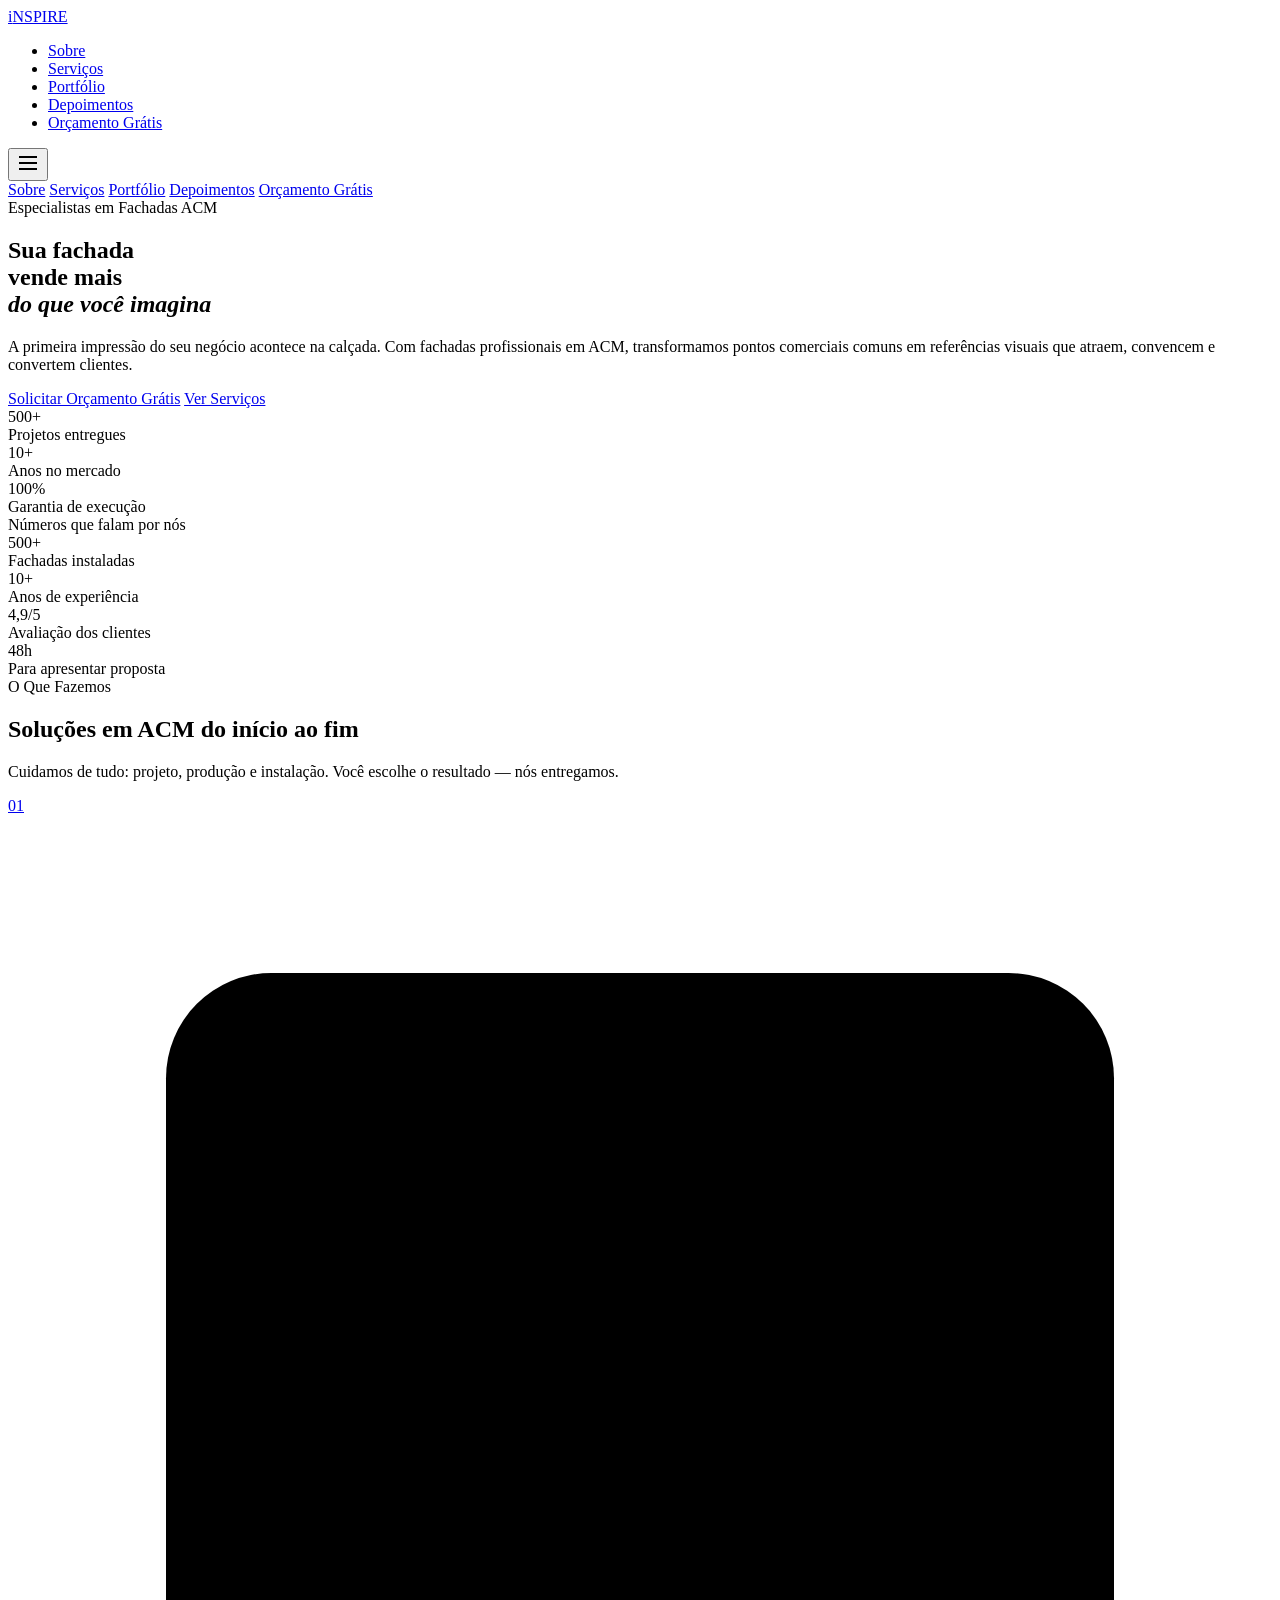
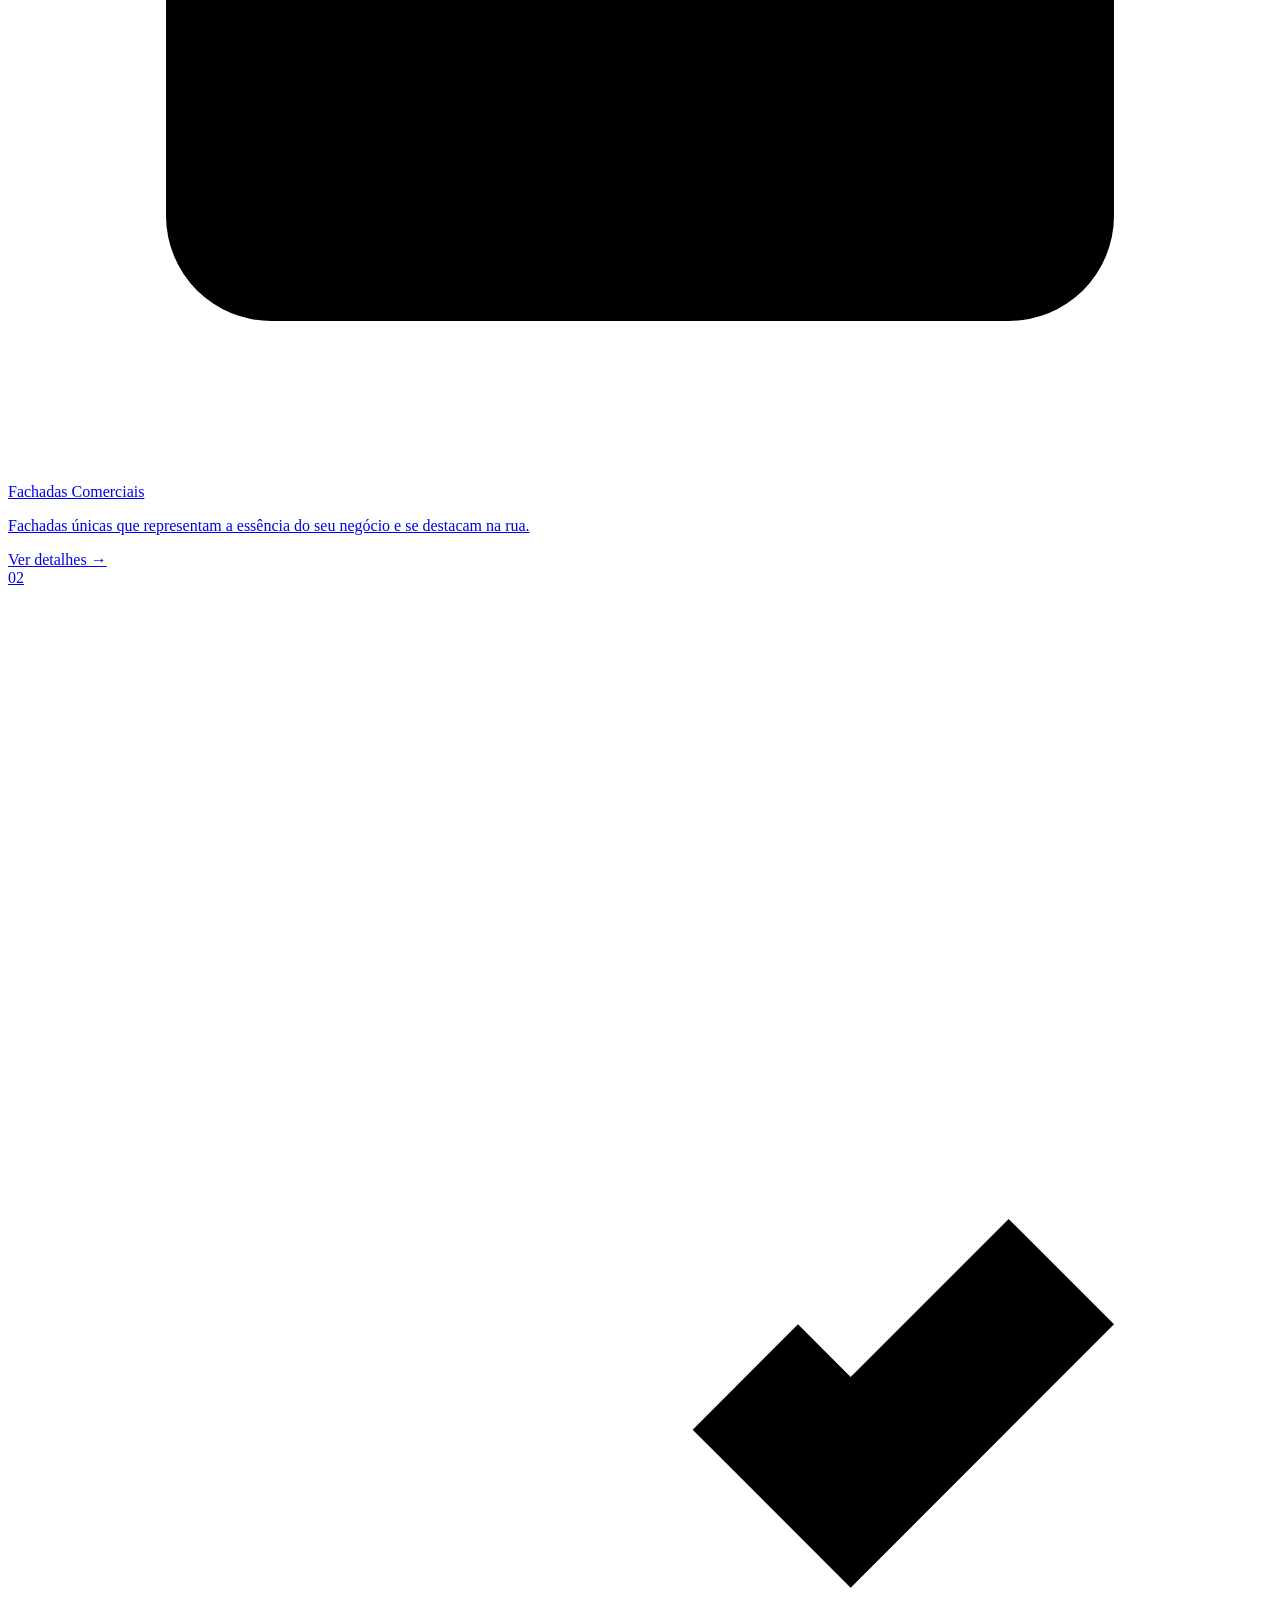
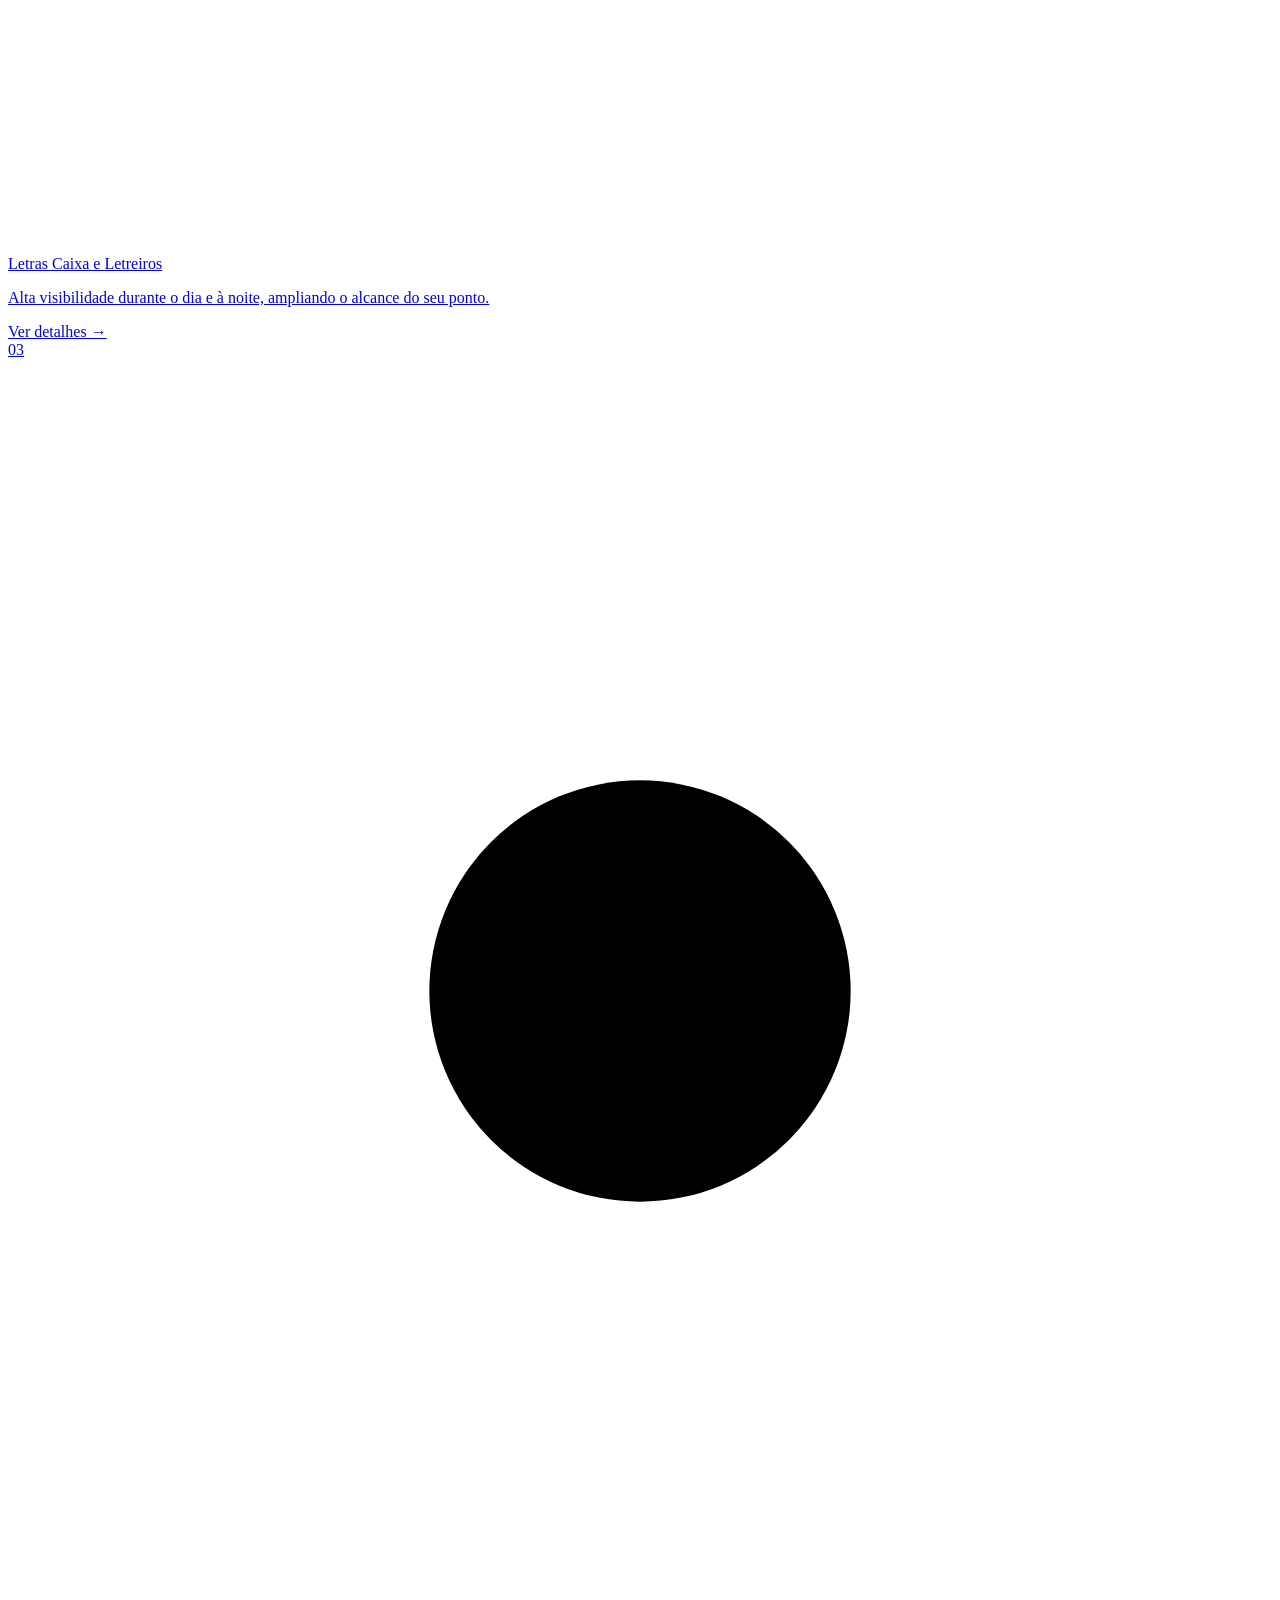
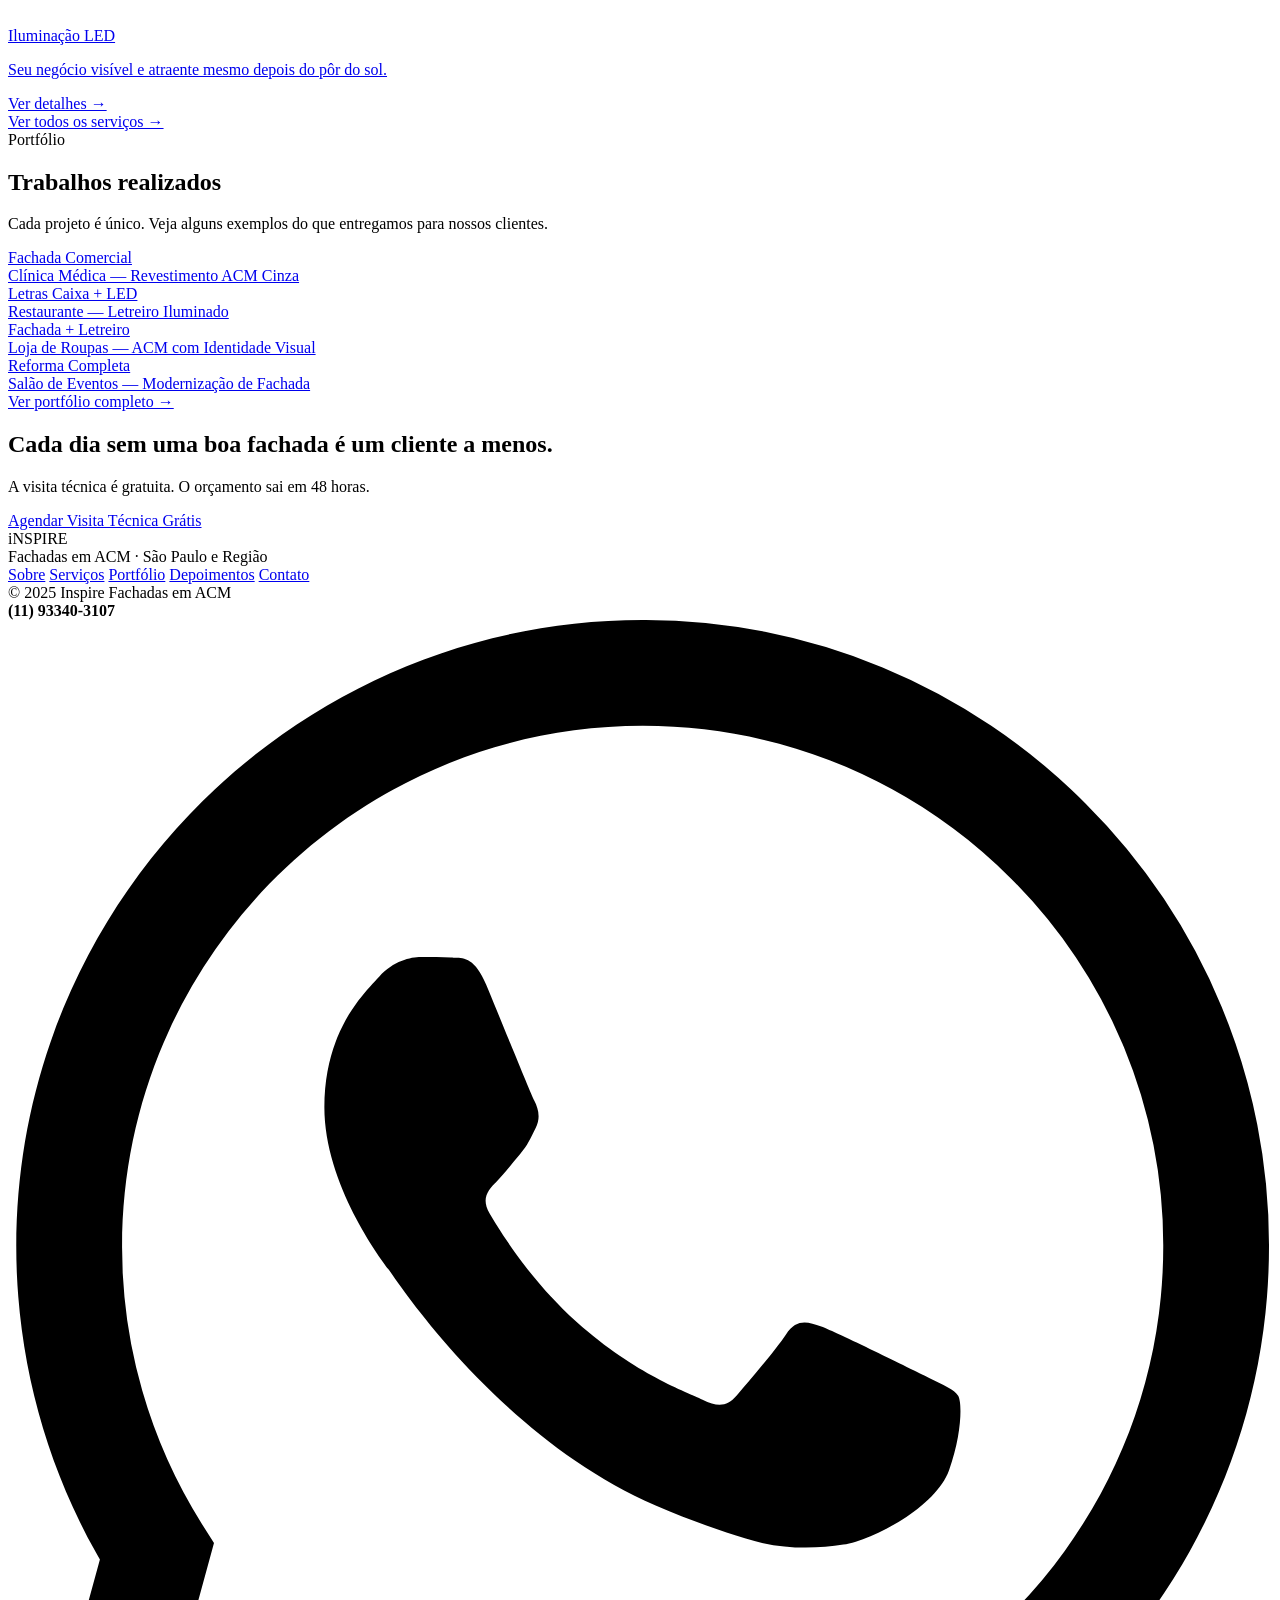
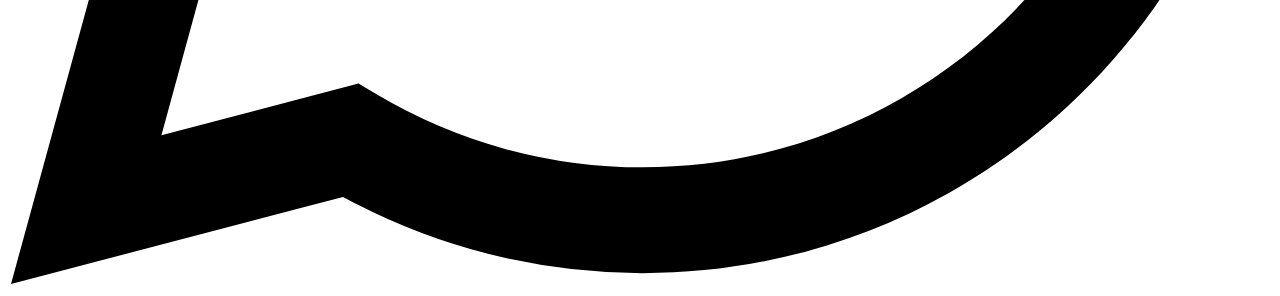
==== index.html @ 70abee1c "Add files via upload" ====
<!DOCTYPE html>
<html lang="pt-BR">
<head>
<meta charset="UTF-8">
<meta name="viewport" content="width=device-width, initial-scale=1.0">
<title>Inspire Fachadas em ACM | São Paulo</title>
<link rel="preconnect" href="https://fonts.googleapis.com">
<link href="https://fonts.googleapis.com/css2?family=Barlow+Condensed:wght@400;600;700;800;900&family=Barlow:wght@300;400;500;600&display=swap" rel="stylesheet">
<link rel="stylesheet" href="style.css">
</head>
<body>

<nav>
  <a href="index.html" class="nav-logo"><span>i</span>NSPIRE</a>
  <ul class="nav-links">
    <li><a href="sobre.html">Sobre</a></li>
    <li><a href="servicos.html">Serviços</a></li>
    <li><a href="portfolio.html">Portfólio</a></li>
    <li><a href="depoimentos.html">Depoimentos</a></li>
    <li><a href="contato.html" class="nav-cta">Orçamento Grátis</a></li>
  </ul>
  <button class="nav-mobile-btn" onclick="toggleMenu()">
    <svg viewBox="0 0 24 24" width="24" height="24" stroke="currentColor" fill="none" stroke-width="2"><line x1="3" y1="6" x2="21" y2="6"/><line x1="3" y1="12" x2="21" y2="12"/><line x1="3" y1="18" x2="21" y2="18"/></svg>
  </button>
</nav>
<div class="mobile-menu" id="mobileMenu">
  <a href="sobre.html">Sobre</a>
  <a href="servicos.html">Serviços</a>
  <a href="portfolio.html">Portfólio</a>
  <a href="depoimentos.html">Depoimentos</a>
  <a href="contato.html">Orçamento Grátis</a>
</div>

<!-- HERO -->
<section id="hero">
  <div class="hero-bg-pattern"></div>
  <div class="hero-left">
    <div class="hero-badge">Especialistas em Fachadas ACM</div>
    <h1>Sua fachada<br>vende mais<br><em>do que você imagina</em></h1>
    <p class="hero-desc">A primeira impressão do seu negócio acontece na calçada. Com fachadas profissionais em ACM, transformamos pontos comerciais comuns em referências visuais que atraem, convencem e convertem clientes.</p>
    <div class="hero-actions">
      <a href="contato.html" class="btn-primary">Solicitar Orçamento Grátis</a>
      <a href="servicos.html" class="btn-secondary">Ver Serviços</a>
    </div>
    <div class="hero-stats">
      <div><div class="stat-num">500+</div><div class="stat-label">Projetos entregues</div></div>
      <div><div class="stat-num">10+</div><div class="stat-label">Anos no mercado</div></div>
      <div><div class="stat-num">100%</div><div class="stat-label">Garantia de execução</div></div>
    </div>
  </div>
  <div class="hero-right">
    <div class="hero-acm-showcase">
      <div class="acm-panel main"></div>
      <div class="acm-panel dark"><div class="acm-texture"></div></div>
      <div class="acm-panel green-accent"></div>
      <div class="acm-panel accent"><div class="acm-texture"></div></div>
      <div class="acm-panel mid"></div>
    </div>
  </div>
</section>

<!-- PROVA SOCIAL -->
<div class="prova-social">
  <div class="prova-inner">
    <div class="prova-label">Números que falam por nós</div>
    <div class="prova-divider"></div>
    <div class="prova-stats">
      <div class="prova-stat"><div class="prova-num">500<span>+</span></div><div class="prova-desc">Fachadas instaladas</div></div>
      <div class="prova-stat"><div class="prova-num">10<span>+</span></div><div class="prova-desc">Anos de experiência</div></div>
      <div class="prova-stat"><div class="prova-num">4,9<span>/5</span></div><div class="prova-desc">Avaliação dos clientes</div></div>
      <div class="prova-stat"><div class="prova-num">48<span>h</span></div><div class="prova-desc">Para apresentar proposta</div></div>
    </div>
  </div>
</div>

<!-- SERVIÇOS PREVIEW -->
<section class="section-dark">
  <div class="section-label">O Que Fazemos</div>
  <h2>Soluções em <span>ACM</span> do início ao fim</h2>
  <p class="section-sub">Cuidamos de tudo: projeto, produção e instalação. Você escolhe o resultado — nós entregamos.</p>
  <div class="services-grid-home">
    <a href="servicos.html#fachadas" class="service-card-home">
      <div class="sch-num">01</div>
      <div class="sch-icon"><svg viewBox="0 0 24 24"><rect x="3" y="3" width="18" height="18" rx="2"/><path d="M3 9h18M9 21V9"/></svg></div>
      <div class="sch-title">Fachadas Comerciais</div>
      <p class="sch-desc">Fachadas únicas que representam a essência do seu negócio e se destacam na rua.</p>
      <div class="sch-link">Ver detalhes →</div>
    </a>
    <a href="servicos.html#letras" class="service-card-home">
      <div class="sch-num">02</div>
      <div class="sch-icon"><svg viewBox="0 0 24 24"><path d="M4 7h16M4 12h10M4 17h6"/><path d="M19 12l2 2-5 5-3-3 2-2 1 1 3-3z"/></svg></div>
      <div class="sch-title">Letras Caixa e Letreiros</div>
      <p class="sch-desc">Alta visibilidade durante o dia e à noite, ampliando o alcance do seu ponto.</p>
      <div class="sch-link">Ver detalhes →</div>
    </a>
    <a href="servicos.html#led" class="service-card-home">
      <div class="sch-num">03</div>
      <div class="sch-icon"><svg viewBox="0 0 24 24"><circle cx="12" cy="12" r="4"/><path d="M12 2v2M12 20v2M4.22 4.22l1.42 1.42M18.36 18.36l1.42 1.42M2 12h2M20 12h2M4.22 19.78l1.42-1.42M18.36 5.64l1.42-1.42"/></svg></div>
      <div class="sch-title">Iluminação LED</div>
      <p class="sch-desc">Seu negócio visível e atraente mesmo depois do pôr do sol.</p>
      <div class="sch-link">Ver detalhes →</div>
    </a>
  </div>
  <div class="section-cta-row">
    <a href="servicos.html" class="btn-outline">Ver todos os serviços →</a>
  </div>
</section>

<!-- PORTFOLIO PREVIEW -->
<section class="section-charcoal">
  <div class="section-label">Portfólio</div>
  <h2>Trabalhos <span>realizados</span></h2>
  <p class="section-sub">Cada projeto é único. Veja alguns exemplos do que entregamos para nossos clientes.</p>
  <div class="portfolio-grid-home">
    <a href="portfolio.html" class="port-card">
      <div class="port-img" style="background-image:url('https://images.unsplash.com/photo-1486325212027-8081e485255e?w=600&q=80')"></div>
      <div class="port-info"><div class="port-cat">Fachada Comercial</div><div class="port-title">Clínica Médica — Revestimento ACM Cinza</div></div>
    </a>
    <a href="portfolio.html" class="port-card">
      <div class="port-img" style="background-image:url('https://images.unsplash.com/photo-1555396273-367ea4eb4db5?w=600&q=80')"></div>
      <div class="port-info"><div class="port-cat">Letras Caixa + LED</div><div class="port-title">Restaurante — Letreiro Iluminado</div></div>
    </a>
    <a href="portfolio.html" class="port-card">
      <div class="port-img" style="background-image:url('https://images.unsplash.com/photo-1441986300917-64674bd600d8?w=600&q=80')"></div>
      <div class="port-info"><div class="port-cat">Fachada + Letreiro</div><div class="port-title">Loja de Roupas — ACM com Identidade Visual</div></div>
    </a>
    <a href="portfolio.html" class="port-card port-card-wide">
      <div class="port-img" style="background-image:url('https://images.unsplash.com/photo-1519167758481-83f550bb49b3?w=900&q=80')"></div>
      <div class="port-info"><div class="port-cat">Reforma Completa</div><div class="port-title">Salão de Eventos — Modernização de Fachada</div></div>
    </a>
  </div>
  <div class="section-cta-row">
    <a href="portfolio.html" class="btn-outline">Ver portfólio completo →</a>
  </div>
</section>

<!-- CTA BANNER -->
<div class="cta-banner">
  <div class="cta-text">
    <h2>Cada dia sem uma boa fachada é um cliente a menos.</h2>
    <p>A visita técnica é gratuita. O orçamento sai em 48 horas.</p>
  </div>
  <a href="contato.html" class="btn-white">Agendar Visita Técnica Grátis</a>
</div>

<footer>
  <div>
    <div class="footer-logo"><span>i</span>NSPIRE</div>
    <div class="footer-tagline">Fachadas em ACM · São Paulo e Região</div>
  </div>
  <div class="footer-nav">
    <a href="sobre.html">Sobre</a>
    <a href="servicos.html">Serviços</a>
    <a href="portfolio.html">Portfólio</a>
    <a href="depoimentos.html">Depoimentos</a>
    <a href="contato.html">Contato</a>
  </div>
  <div class="footer-copy">© 2025 Inspire Fachadas em ACM<br><strong>(11) 93340-3107</strong></div>
</footer>

<a class="wa-float" href="https://wa.me/5511933403107?text=Olá, vim pelo site e quero um orçamento de fachada em ACM" target="_blank">
  <svg viewBox="0 0 24 24"><path d="M17.472 14.382c-.297-.149-1.758-.867-2.03-.967-.273-.099-.471-.148-.67.15-.197.297-.767.966-.94 1.164-.173.199-.347.223-.644.075-.297-.15-1.255-.463-2.39-1.475-.883-.788-1.48-1.761-1.653-2.059-.173-.297-.018-.458.13-.606.134-.133.298-.347.446-.52.149-.174.198-.298.298-.497.099-.198.05-.371-.025-.52-.075-.149-.669-1.612-.916-2.207-.242-.579-.487-.5-.669-.51-.173-.008-.371-.01-.57-.01-.198 0-.52.074-.792.372-.272.297-1.04 1.016-1.04 2.479 0 1.462 1.065 2.875 1.213 3.074.149.198 2.096 3.2 5.077 4.487.709.306 1.262.489 1.694.625.712.227 1.36.195 1.871.118.571-.085 1.758-.719 2.006-1.413.248-.694.248-1.289.173-1.413-.074-.124-.272-.198-.57-.347m-5.421 7.403h-.004a9.87 9.87 0 01-5.031-1.378l-.361-.214-3.741.982.998-3.648-.235-.374a9.86 9.86 0 01-1.51-5.26c.001-5.45 4.436-9.884 9.888-9.884 2.64 0 5.122 1.03 6.988 2.898a9.825 9.825 0 012.893 6.994c-.003 5.45-4.437 9.884-9.885 9.884m8.413-18.297A11.815 11.815 0 0012.05 0C5.495 0 .16 5.335.157 11.892c0 2.096.547 4.142 1.588 5.945L.057 24l6.305-1.654a11.882 11.882 0 005.683 1.448h.005c6.554 0 11.89-5.335 11.893-11.893a11.821 11.821 0 00-3.48-8.413z"/></svg>
</a>

<script src="main.js"></script>
</body>
</html>
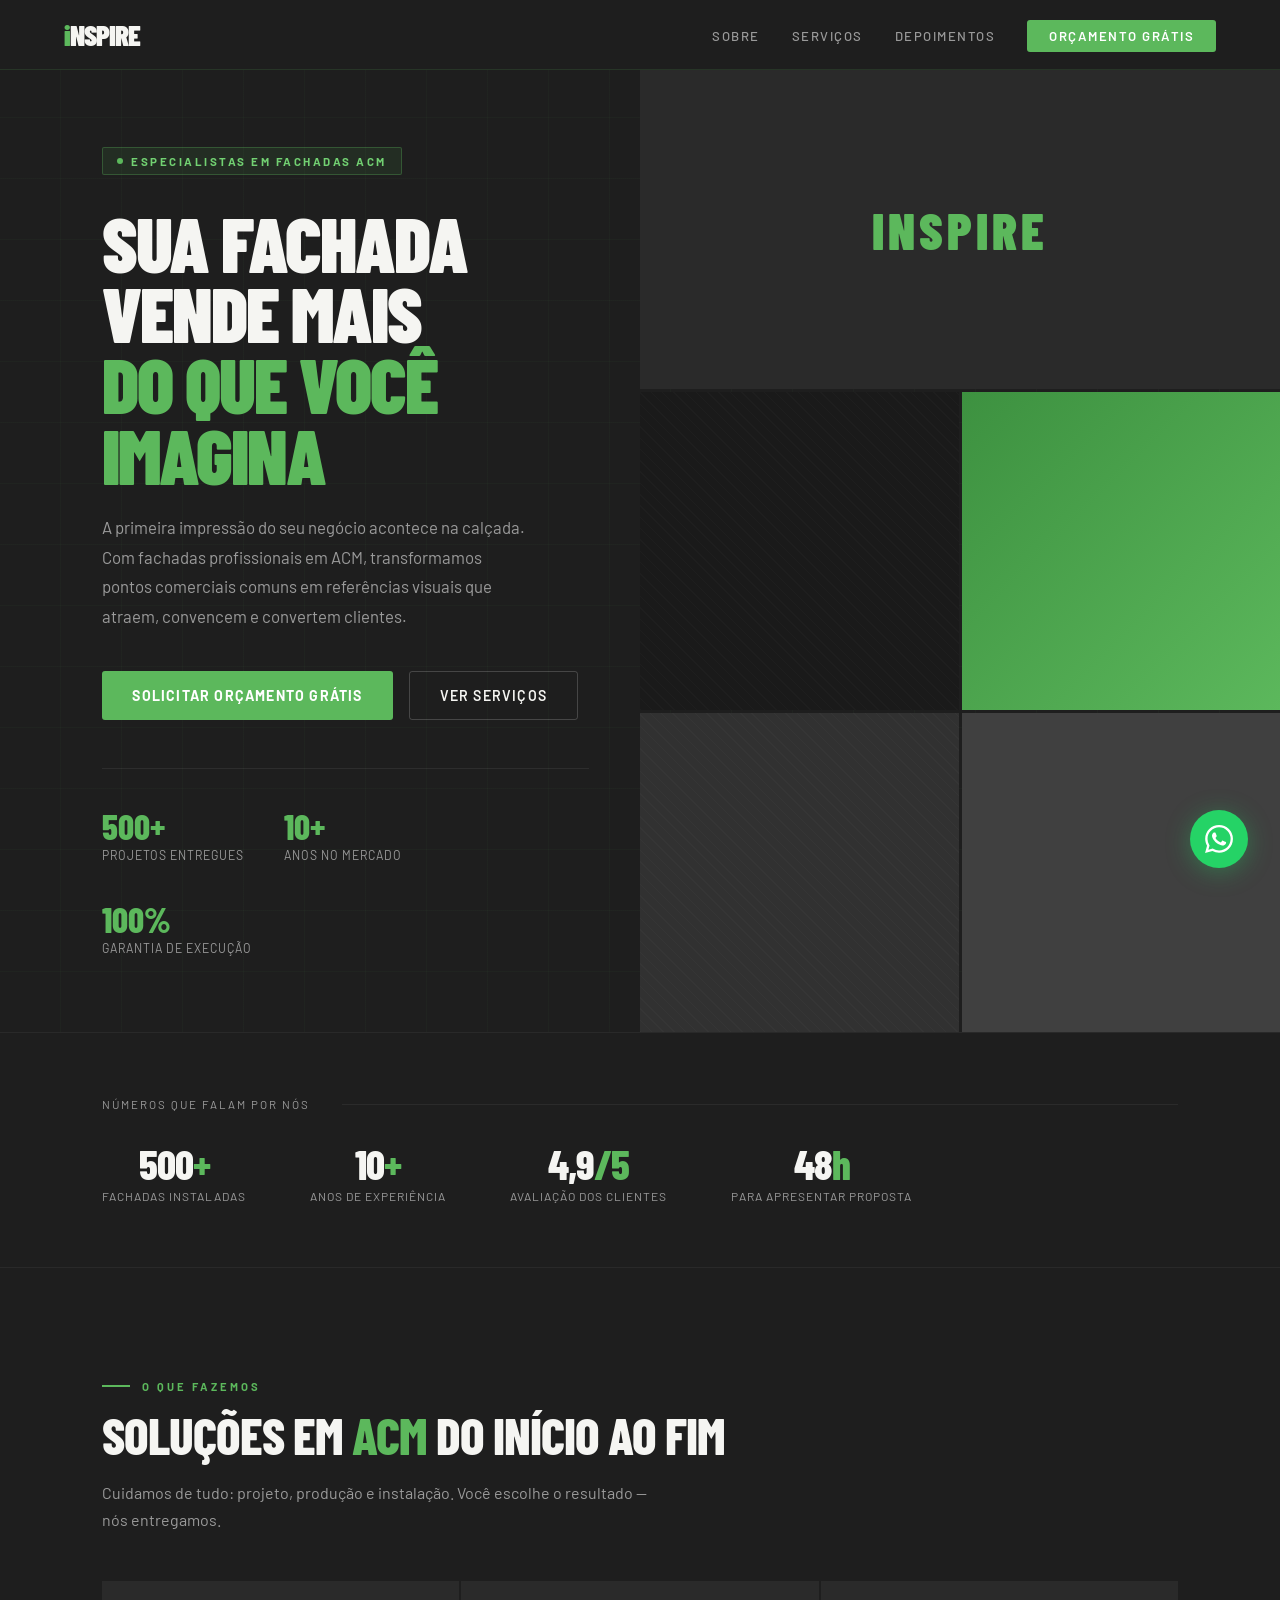
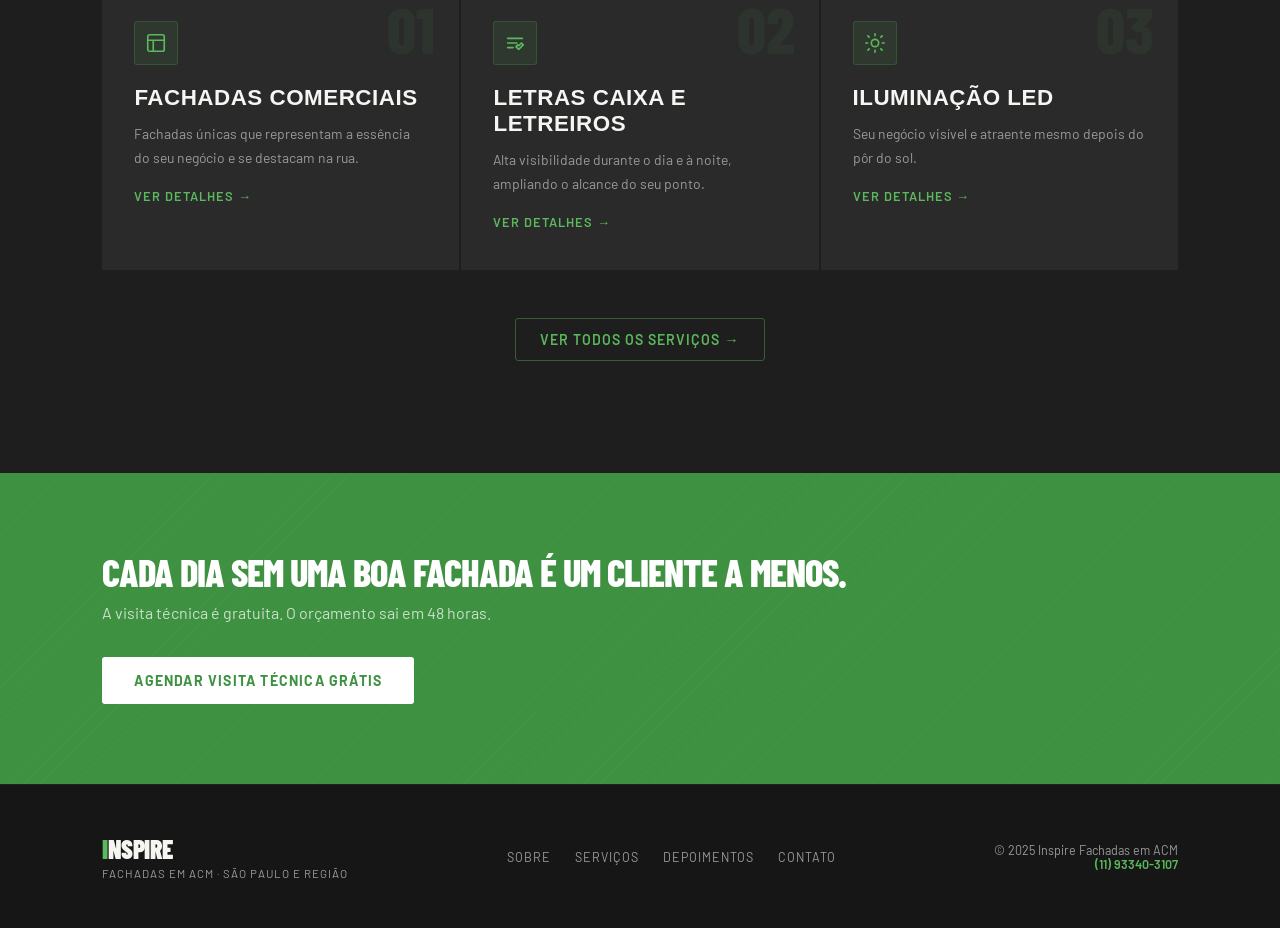
==== commit 80497f44: "Add files via upload" ====
--- a/index.html
+++ b/index.html
@@ -15,7 +15,7 @@
   <ul class="nav-links">
     <li><a href="sobre.html">Sobre</a></li>
     <li><a href="servicos.html">Serviços</a></li>
-    <li><a href="portfolio.html">Portfólio</a></li>
+    
     <li><a href="depoimentos.html">Depoimentos</a></li>
     <li><a href="contato.html" class="nav-cta">Orçamento Grátis</a></li>
   </ul>
@@ -26,7 +26,7 @@
 <div class="mobile-menu" id="mobileMenu">
   <a href="sobre.html">Sobre</a>
   <a href="servicos.html">Serviços</a>
-  <a href="portfolio.html">Portfólio</a>
+  
   <a href="depoimentos.html">Depoimentos</a>
   <a href="contato.html">Orçamento Grátis</a>
 </div>
@@ -106,33 +106,7 @@
   </div>
 </section>
 
-<!-- PORTFOLIO PREVIEW -->
-<section class="section-charcoal">
-  <div class="section-label">Portfólio</div>
-  <h2>Trabalhos <span>realizados</span></h2>
-  <p class="section-sub">Cada projeto é único. Veja alguns exemplos do que entregamos para nossos clientes.</p>
-  <div class="portfolio-grid-home">
-    <a href="portfolio.html" class="port-card">
-      <div class="port-img" style="background-image:url('https://images.unsplash.com/photo-1486325212027-8081e485255e?w=600&q=80')"></div>
-      <div class="port-info"><div class="port-cat">Fachada Comercial</div><div class="port-title">Clínica Médica — Revestimento ACM Cinza</div></div>
-    </a>
-    <a href="portfolio.html" class="port-card">
-      <div class="port-img" style="background-image:url('https://images.unsplash.com/photo-1555396273-367ea4eb4db5?w=600&q=80')"></div>
-      <div class="port-info"><div class="port-cat">Letras Caixa + LED</div><div class="port-title">Restaurante — Letreiro Iluminado</div></div>
-    </a>
-    <a href="portfolio.html" class="port-card">
-      <div class="port-img" style="background-image:url('https://images.unsplash.com/photo-1441986300917-64674bd600d8?w=600&q=80')"></div>
-      <div class="port-info"><div class="port-cat">Fachada + Letreiro</div><div class="port-title">Loja de Roupas — ACM com Identidade Visual</div></div>
-    </a>
-    <a href="portfolio.html" class="port-card port-card-wide">
-      <div class="port-img" style="background-image:url('https://images.unsplash.com/photo-1519167758481-83f550bb49b3?w=900&q=80')"></div>
-      <div class="port-info"><div class="port-cat">Reforma Completa</div><div class="port-title">Salão de Eventos — Modernização de Fachada</div></div>
-    </a>
-  </div>
-  <div class="section-cta-row">
-    <a href="portfolio.html" class="btn-outline">Ver portfólio completo →</a>
-  </div>
-</section>
+
 
 <!-- CTA BANNER -->
 <div class="cta-banner">
@@ -140,7 +114,7 @@
     <h2>Cada dia sem uma boa fachada é um cliente a menos.</h2>
     <p>A visita técnica é gratuita. O orçamento sai em 48 horas.</p>
   </div>
-  <a href="contato.html" class="btn-white">Agendar Visita Técnica Grátis</a>
+  <a href="agendar.html" target="_blank" class="btn-white">Agendar Visita Técnica Grátis</a>
 </div>
 
 <footer>
@@ -151,7 +125,7 @@
   <div class="footer-nav">
     <a href="sobre.html">Sobre</a>
     <a href="servicos.html">Serviços</a>
-    <a href="portfolio.html">Portfólio</a>
+    
     <a href="depoimentos.html">Depoimentos</a>
     <a href="contato.html">Contato</a>
   </div>
--- a/style.css
+++ b/style.css
@@ -0,0 +1,276 @@
+*,*::before,*::after{box-sizing:border-box;margin:0;padding:0}
+:root{
+  --dark:#1e1e1e;--charcoal:#2a2a2a;--panel:#313131;
+  --green:#5cb85c;--green-light:#72d172;--green-dark:#3d9140;
+  --white:#f5f5f2;--gray:#9a9a9a;--light-gray:#ececec;
+}
+html{scroll-behavior:smooth}
+body{font-family:'Barlow',sans-serif;background:var(--dark);color:var(--white);overflow-x:hidden}
+
+/* NAV */
+nav{position:fixed;top:0;left:0;right:0;z-index:100;display:flex;align-items:center;justify-content:space-between;padding:0 5vw;height:70px;background:rgba(30,30,30,0.97);backdrop-filter:blur(10px);border-bottom:1px solid rgba(92,184,92,0.15)}
+.nav-logo{font-family:'Barlow Condensed',sans-serif;font-weight:900;font-size:1.8rem;letter-spacing:-1px;color:var(--white);text-decoration:none}
+.nav-logo span{color:var(--green)}
+.nav-links{display:flex;gap:2rem;list-style:none}
+.nav-links a{font-size:0.82rem;font-weight:500;letter-spacing:1.5px;text-transform:uppercase;color:var(--gray);text-decoration:none;transition:color 0.2s}
+.nav-links a:hover,.nav-links a.active{color:var(--green)}
+.nav-cta{background:var(--green)!important;color:#fff!important;padding:8px 22px;border-radius:3px;font-weight:600!important;transition:background 0.2s!important}
+.nav-cta:hover{background:var(--green-dark)!important}
+.nav-mobile-btn{display:none;background:none;border:none;color:var(--white);cursor:pointer}
+.mobile-menu{display:none;flex-direction:column;position:fixed;top:70px;left:0;right:0;background:#1a1a1a;border-top:1px solid rgba(92,184,92,0.15);z-index:99;padding:1rem 5vw}
+.mobile-menu.open{display:flex}
+.mobile-menu a{padding:0.9rem 0;font-size:1rem;color:var(--gray);text-decoration:none;border-bottom:1px solid rgba(255,255,255,0.05);font-weight:500;letter-spacing:1px;text-transform:uppercase}
+.mobile-menu a:hover{color:var(--green)}
+
+/* PAGE HERO (inner pages) */
+.page-hero{padding:120px 8vw 80px;background:var(--charcoal);position:relative;overflow:hidden}
+.page-hero::after{content:'';position:absolute;inset:0;background-image:repeating-linear-gradient(0deg,transparent,transparent 60px,rgba(92,184,92,0.03) 60px,rgba(92,184,92,0.03) 61px),repeating-linear-gradient(90deg,transparent,transparent 60px,rgba(92,184,92,0.03) 60px,rgba(92,184,92,0.03) 61px);pointer-events:none}
+.page-hero h1{font-family:'Barlow Condensed',sans-serif;font-weight:900;font-size:clamp(3rem,5vw,5.5rem);line-height:0.95;letter-spacing:-2px;text-transform:uppercase;margin-bottom:1rem;position:relative;z-index:1}
+.page-hero h1 span{color:var(--green)}
+.page-hero p{color:var(--gray);font-size:1.05rem;line-height:1.7;max-width:560px;position:relative;z-index:1}
+.breadcrumb{font-size:0.75rem;color:var(--gray);letter-spacing:1px;text-transform:uppercase;margin-bottom:1.5rem;position:relative;z-index:1}
+.breadcrumb a{color:var(--green);text-decoration:none}
+.breadcrumb a:hover{text-decoration:underline}
+
+/* HERO HOME */
+#hero{min-height:100vh;display:grid;grid-template-columns:1fr 1fr;padding-top:70px;position:relative;overflow:hidden}
+.hero-bg-pattern{position:absolute;inset:0;background-image:repeating-linear-gradient(0deg,transparent,transparent 60px,rgba(92,184,92,0.035) 60px,rgba(92,184,92,0.035) 61px),repeating-linear-gradient(90deg,transparent,transparent 60px,rgba(92,184,92,0.035) 60px,rgba(92,184,92,0.035) 61px);pointer-events:none}
+.hero-left{display:flex;flex-direction:column;justify-content:center;padding:6vw 4vw 6vw 8vw;position:relative;z-index:2}
+.hero-badge{display:inline-flex;align-items:center;gap:8px;background:rgba(92,184,92,0.1);border:1px solid rgba(92,184,92,0.3);color:var(--green-light);font-size:0.72rem;font-weight:700;letter-spacing:2.5px;text-transform:uppercase;padding:6px 14px;border-radius:2px;margin-bottom:2rem;width:fit-content}
+.hero-badge::before{content:'';width:6px;height:6px;border-radius:50%;background:var(--green);animation:pulse 2s infinite}
+@keyframes pulse{0%,100%{opacity:1;transform:scale(1)}50%{opacity:0.4;transform:scale(0.7)}}
+h1{font-family:'Barlow Condensed',sans-serif;font-weight:900;font-size:clamp(3.5rem,6vw,6.5rem);line-height:0.92;letter-spacing:-2px;text-transform:uppercase;margin-bottom:1.5rem}
+h1 em{font-style:normal;color:var(--green);display:block}
+.hero-desc{font-size:1.05rem;color:var(--gray);line-height:1.75;max-width:430px;margin-bottom:2.5rem}
+.hero-actions{display:flex;gap:1rem;flex-wrap:wrap}
+.hero-stats{display:flex;gap:2.5rem;margin-top:3rem;padding-top:2.5rem;border-top:1px solid rgba(255,255,255,0.07);flex-wrap:wrap}
+.stat-num{font-family:'Barlow Condensed',sans-serif;font-weight:800;font-size:2.2rem;color:var(--green);line-height:1}
+.stat-label{font-size:0.76rem;color:var(--gray);letter-spacing:1px;text-transform:uppercase;margin-top:4px}
+.hero-right{position:relative;overflow:hidden}
+.hero-acm-showcase{position:absolute;inset:0;display:grid;grid-template-columns:1fr 1fr;grid-template-rows:1fr 1fr 1fr;gap:3px}
+.acm-panel{background:var(--panel);position:relative;overflow:hidden}
+.acm-panel.main{grid-column:1/-1;display:flex;align-items:center;justify-content:center;background:var(--charcoal);font-family:'Barlow Condensed',sans-serif;font-size:clamp(3rem,5vw,5.5rem);font-weight:900;text-transform:uppercase;color:rgba(255,255,255,0.04);letter-spacing:8px;position:relative}
+.acm-panel.main::after{content:'INSPIRE';position:absolute;font-family:'Barlow Condensed',sans-serif;font-weight:900;font-size:clamp(2rem,4vw,4rem);color:var(--green);letter-spacing:4px}
+.acm-panel.dark{background:#1a1a1a}
+.acm-panel.green-accent{background:linear-gradient(135deg,var(--green-dark) 0%,var(--green) 100%)}
+.acm-panel.mid{background:#404040}
+.acm-texture{position:absolute;inset:0;background-image:repeating-linear-gradient(45deg,rgba(255,255,255,0.02) 0px,rgba(255,255,255,0.02) 1px,transparent 1px,transparent 8px)}
+
+/* PROVA SOCIAL */
+.prova-social{background:var(--dark);padding:4rem 8vw;border-top:1px solid rgba(255,255,255,0.05);border-bottom:1px solid rgba(255,255,255,0.05)}
+.prova-inner{display:flex;align-items:center;justify-content:space-between;gap:2rem;flex-wrap:wrap}
+.prova-label{font-size:0.72rem;color:var(--gray);letter-spacing:2px;text-transform:uppercase;white-space:nowrap}
+.prova-divider{flex:1;height:1px;background:rgba(255,255,255,0.06);min-width:30px}
+.prova-stats{display:flex;gap:4rem;flex-wrap:wrap}
+.prova-stat{text-align:center}
+.prova-num{font-family:'Barlow Condensed',sans-serif;font-weight:800;font-size:2.6rem;color:var(--white);line-height:1;letter-spacing:-1px}
+.prova-num span{color:var(--green)}
+.prova-desc{font-size:0.75rem;color:var(--gray);letter-spacing:1px;text-transform:uppercase;margin-top:4px}
+
+/* SECTIONS */
+.section-dark{background:var(--dark);padding:7rem 8vw}
+.section-charcoal{background:var(--charcoal);padding:7rem 8vw}
+.section-panel{background:var(--panel);padding:7rem 8vw}
+.section-label{font-size:0.7rem;font-weight:700;letter-spacing:3px;text-transform:uppercase;color:var(--green);margin-bottom:1rem;display:flex;align-items:center;gap:12px}
+.section-label::before{content:'';display:block;width:28px;height:2px;background:var(--green);flex-shrink:0}
+h2{font-family:'Barlow Condensed',sans-serif;font-weight:800;font-size:clamp(2.4rem,4vw,3.8rem);text-transform:uppercase;line-height:1;letter-spacing:-1px;margin-bottom:1.2rem}
+h2 span{color:var(--green)}
+.section-sub{color:var(--gray);font-size:1rem;line-height:1.7;max-width:560px;margin-bottom:3rem}
+.section-cta-row{margin-top:3rem;text-align:center}
+
+/* BUTTONS */
+.btn-primary{display:inline-flex;align-items:center;gap:10px;background:var(--green);color:#fff;font-family:'Barlow',sans-serif;font-weight:700;font-size:0.88rem;letter-spacing:1.2px;text-transform:uppercase;padding:15px 30px;border-radius:3px;text-decoration:none;transition:background 0.2s,transform 0.15s;border:none;cursor:pointer}
+.btn-primary:hover{background:var(--green-dark);transform:translateY(-2px)}
+.btn-secondary{display:inline-flex;align-items:center;gap:10px;background:transparent;color:var(--white);font-family:'Barlow',sans-serif;font-weight:600;font-size:0.88rem;letter-spacing:1.2px;text-transform:uppercase;padding:15px 30px;border:1px solid rgba(255,255,255,0.18);border-radius:3px;text-decoration:none;transition:border-color 0.2s,color 0.2s,transform 0.15s}
+.btn-secondary:hover{border-color:var(--green);color:var(--green);transform:translateY(-2px)}
+.btn-outline{display:inline-flex;align-items:center;gap:8px;background:transparent;color:var(--green);font-family:'Barlow',sans-serif;font-weight:600;font-size:0.88rem;letter-spacing:1px;text-transform:uppercase;padding:12px 24px;border:1px solid rgba(92,184,92,0.4);border-radius:3px;text-decoration:none;transition:border-color 0.2s,background 0.2s}
+.btn-outline:hover{border-color:var(--green);background:rgba(92,184,92,0.08)}
+.btn-white{display:inline-flex;align-items:center;gap:10px;background:#fff;color:var(--green-dark);font-weight:700;font-size:0.88rem;letter-spacing:1.2px;text-transform:uppercase;padding:15px 32px;border-radius:3px;text-decoration:none;transition:transform 0.2s,background 0.2s;white-space:nowrap;font-family:'Barlow',sans-serif}
+.btn-white:hover{transform:translateY(-3px);background:rgba(255,255,255,0.92)}
+
+/* HOME SERVICES */
+.services-grid-home{display:grid;grid-template-columns:repeat(3,1fr);gap:2px;margin-top:3rem}
+.service-card-home{background:var(--charcoal);padding:2.5rem 2rem;position:relative;overflow:hidden;text-decoration:none;color:inherit;display:block;transition:background 0.3s}
+.service-card-home:hover{background:var(--panel)}
+.service-card-home::before{content:'';position:absolute;top:0;left:0;right:0;height:3px;background:var(--green);transform:scaleX(0);transform-origin:left;transition:transform 0.4s ease}
+.service-card-home:hover::before{transform:scaleX(1)}
+.sch-num{font-family:'Barlow Condensed',sans-serif;font-weight:800;font-size:4rem;color:rgba(92,184,92,0.07);line-height:1;position:absolute;top:1rem;right:1.5rem}
+.sch-icon{width:44px;height:44px;border-radius:3px;background:rgba(92,184,92,0.1);border:1px solid rgba(92,184,92,0.2);display:flex;align-items:center;justify-content:center;margin-bottom:1.2rem}
+.sch-icon svg{width:22px;height:22px;stroke:var(--green);fill:none;stroke-width:1.8;stroke-linecap:round;stroke-linejoin:round}
+.sch-title{font-family:'Barlow Condensed',sans-serif;font-weight:700;font-size:1.4rem;text-transform:uppercase;letter-spacing:0.5px;margin-bottom:0.7rem;color:var(--white)}
+.sch-desc{font-size:0.87rem;color:var(--gray);line-height:1.7;margin-bottom:1.2rem}
+.sch-link{font-size:0.8rem;color:var(--green);font-weight:600;letter-spacing:1px;text-transform:uppercase}
+
+/* PORTFOLIO GRID HOME */
+.portfolio-grid-home{display:grid;grid-template-columns:repeat(3,1fr);grid-template-rows:auto auto;gap:4px;margin-top:3rem}
+.port-card{display:block;text-decoration:none;position:relative;overflow:hidden;border-radius:2px}
+.port-card-wide{grid-column:1/-1}
+.port-img{width:100%;height:260px;background-size:cover;background-position:center;transition:transform 0.5s ease}
+.port-card-wide .port-img{height:320px}
+.port-card:hover .port-img{transform:scale(1.04)}
+.port-info{background:var(--charcoal);padding:1rem 1.2rem}
+.port-cat{font-size:0.68rem;color:var(--green);font-weight:700;letter-spacing:2px;text-transform:uppercase;margin-bottom:4px}
+.port-title{font-size:0.9rem;color:var(--white);font-weight:600}
+
+/* PORTFOLIO PAGE */
+.portfolio-filters{display:flex;gap:0.8rem;flex-wrap:wrap;margin:2.5rem 0}
+.filter-btn{background:transparent;border:1px solid rgba(255,255,255,0.12);color:var(--gray);padding:8px 20px;border-radius:2px;font-family:'Barlow',sans-serif;font-size:0.8rem;letter-spacing:1px;text-transform:uppercase;cursor:pointer;transition:all 0.2s}
+.filter-btn:hover,.filter-btn.active{background:var(--green);border-color:var(--green);color:#fff}
+.portfolio-full-grid{display:grid;grid-template-columns:repeat(3,1fr);gap:4px}
+.pf-card{display:block;text-decoration:none;position:relative;overflow:hidden;cursor:pointer}
+.pf-img{width:100%;height:260px;background-size:cover;background-position:center;transition:transform 0.5s ease}
+.pf-card:hover .pf-img{transform:scale(1.05)}
+.pf-overlay{position:absolute;inset:0;background:linear-gradient(to top,rgba(0,0,0,0.85) 0%,transparent 55%);opacity:0;transition:opacity 0.3s;display:flex;align-items:flex-end;padding:1.5rem}
+.pf-card:hover .pf-overlay{opacity:1}
+.pf-overlay-text{color:#fff}
+.pf-overlay-cat{font-size:0.68rem;color:var(--green);font-weight:700;letter-spacing:2px;text-transform:uppercase;margin-bottom:4px}
+.pf-overlay-title{font-weight:600;font-size:0.95rem}
+.pf-info{background:var(--charcoal);padding:0.9rem 1.1rem}
+.pf-cat{font-size:0.68rem;color:var(--green);font-weight:700;letter-spacing:2px;text-transform:uppercase;margin-bottom:4px}
+.pf-title{font-size:0.88rem;color:var(--white);font-weight:600}
+
+/* SERVICES PAGE */
+.services-full{display:flex;flex-direction:column;gap:0}
+.service-full-card{display:block;text-decoration:none;color:inherit}
+.sfc-content{background:var(--charcoal);padding:3.5rem 8vw;display:flex;flex-direction:column;justify-content:center;transition:background 0.3s}
+.service-full-card:hover .sfc-content{background:var(--panel)}
+.sfc-num{font-family:'Barlow Condensed',sans-serif;font-weight:800;font-size:5rem;color:rgba(92,184,92,0.08);line-height:1;margin-bottom:-1rem}
+.sfc-icon{width:56px;height:56px;border-radius:3px;background:rgba(92,184,92,0.1);border:1px solid rgba(92,184,92,0.2);display:flex;align-items:center;justify-content:center;margin-bottom:1.2rem}
+.sfc-icon svg{width:28px;height:28px;stroke:var(--green);fill:none;stroke-width:1.8;stroke-linecap:round;stroke-linejoin:round}
+.sfc-title{font-family:'Barlow Condensed',sans-serif;font-weight:700;font-size:2.4rem;text-transform:uppercase;letter-spacing:0.5px;margin-bottom:0.9rem;color:var(--white)}
+.sfc-desc{font-size:1.05rem;color:var(--gray);line-height:1.8;margin-bottom:1.5rem;max-width:760px}
+.sfc-features{display:grid;grid-template-columns:repeat(auto-fill,minmax(260px,1fr));gap:0.6rem;margin-bottom:1.5rem}
+.sfc-feat{display:flex;align-items:center;gap:10px;font-size:1rem;color:var(--light-gray)}
+.sfc-feat::before{content:'';display:inline-block;width:6px;height:6px;border-radius:50%;background:var(--green);flex-shrink:0}
+.sfc-visual{position:relative;overflow:hidden;min-height:320px}
+.sfc-visual img{width:100%;height:100%;object-fit:cover;display:block;transition:transform 0.5s}
+.service-full-card:hover .sfc-visual img{transform:scale(1.04)}
+.sfc-cta{display:inline-flex;align-items:center;gap:8px;color:var(--green);font-weight:600;font-size:0.82rem;letter-spacing:1px;text-transform:uppercase;text-decoration:none}
+
+/* SOBRE PAGE */
+.sobre-grid{display:grid;grid-template-columns:1fr 1fr;gap:6rem;align-items:center}
+.sobre-text p{color:var(--gray);line-height:1.8;margin-bottom:1rem;font-size:1rem}
+.sobre-text p strong{color:var(--white);font-weight:600}
+.sobre-features{display:grid;grid-template-columns:1fr 1fr;gap:0.8rem;margin-top:2rem}
+.feature-chip{display:flex;align-items:center;gap:10px;font-size:0.85rem;font-weight:500;color:var(--light-gray)}
+.feature-chip::before{content:'';display:inline-block;width:7px;height:7px;border-radius:50%;background:var(--green);flex-shrink:0}
+.values-grid{display:grid;grid-template-columns:repeat(3,1fr);gap:1.5rem;margin-top:3rem}
+.value-card{background:var(--dark);border:1px solid rgba(255,255,255,0.05);padding:2rem;border-radius:4px;transition:border-color 0.3s,transform 0.2s}
+.value-card:hover{border-color:rgba(92,184,92,0.3);transform:translateY(-4px)}
+.value-icon{width:48px;height:48px;border-radius:3px;background:rgba(92,184,92,0.08);border:1px solid rgba(92,184,92,0.18);display:flex;align-items:center;justify-content:center;margin-bottom:1.2rem}
+.value-icon svg{width:22px;height:22px;stroke:var(--green);fill:none;stroke-width:1.8;stroke-linecap:round;stroke-linejoin:round}
+.value-title{font-family:'Barlow Condensed',sans-serif;font-weight:700;font-size:1.2rem;text-transform:uppercase;margin-bottom:0.6rem}
+.value-desc{font-size:0.85rem;color:var(--gray);line-height:1.7}
+.process-steps{display:grid;grid-template-columns:repeat(4,1fr);gap:0;margin-top:4rem;position:relative}
+.process-steps::before{content:'';position:absolute;top:28px;left:12.5%;right:12.5%;height:1px;background:linear-gradient(90deg,var(--green),rgba(92,184,92,0.08));z-index:0}
+.step{padding:0 1.5rem;position:relative;z-index:1}
+.step-num{width:56px;height:56px;border-radius:50%;background:var(--green);display:flex;align-items:center;justify-content:center;font-family:'Barlow Condensed',sans-serif;font-weight:800;font-size:1.3rem;margin-bottom:1.5rem;color:#fff}
+.step:not(:first-child) .step-num{background:var(--panel);border:2px solid var(--green);color:var(--green)}
+.step-title{font-family:'Barlow Condensed',sans-serif;font-weight:700;font-size:1.1rem;text-transform:uppercase;letter-spacing:0.5px;margin-bottom:0.5rem}
+.step-desc{font-size:0.83rem;color:var(--gray);line-height:1.65}
+
+/* DEPOIMENTOS PAGE */
+.dep-grid{display:grid;grid-template-columns:repeat(3,1fr);gap:1.5rem;margin-top:3.5rem}
+.dep-card{background:var(--charcoal);border:1px solid rgba(255,255,255,0.05);border-radius:4px;padding:2rem;position:relative;transition:border-color 0.3s,transform 0.2s}
+.dep-card:hover{border-color:rgba(92,184,92,0.2);transform:translateY(-4px)}
+.dep-card::before{content:'"';position:absolute;top:1rem;right:1.5rem;font-family:'Barlow Condensed',sans-serif;font-size:5rem;font-weight:900;color:rgba(92,184,92,0.1);line-height:1}
+.dep-stars{display:flex;gap:3px;margin-bottom:1rem}
+.dep-stars svg{width:14px;height:14px;fill:var(--green)}
+.dep-text{font-size:0.9rem;color:var(--gray);line-height:1.75;margin-bottom:1.5rem;font-style:italic}
+.dep-author{display:flex;align-items:center;gap:12px}
+.dep-avatar{width:40px;height:40px;border-radius:50%;background:rgba(92,184,92,0.15);border:1.5px solid rgba(92,184,92,0.3);display:flex;align-items:center;justify-content:center;font-family:'Barlow Condensed',sans-serif;font-weight:700;font-size:1rem;color:var(--green);flex-shrink:0}
+.dep-name{font-weight:600;font-size:0.9rem}
+.dep-biz{font-size:0.75rem;color:var(--gray);margin-top:2px}
+.dep-highlight{background:var(--green-dark);border-radius:4px;padding:3rem 4rem;margin-top:3rem;text-align:center;position:relative;overflow:hidden}
+.dep-highlight::before{content:'';position:absolute;inset:0;background-image:repeating-linear-gradient(-45deg,rgba(255,255,255,0.03) 0px,rgba(255,255,255,0.03) 1px,transparent 1px,transparent 12px)}
+.dep-highlight blockquote{font-family:'Barlow Condensed',sans-serif;font-size:clamp(1.5rem,3vw,2.2rem);font-weight:700;color:#fff;line-height:1.2;margin-bottom:1rem;position:relative;z-index:1}
+.dep-highlight cite{font-size:0.85rem;color:rgba(255,255,255,0.7);position:relative;z-index:1}
+
+/* CONTACT PAGE */
+.contact-layout{display:grid;grid-template-columns:1fr 1fr;gap:6rem;align-items:start}
+.contact-info p{color:var(--gray);line-height:1.75;margin-bottom:2rem;font-size:1rem}
+.contact-items{display:flex;flex-direction:column;gap:1rem}
+.contact-item{display:flex;align-items:center;gap:16px;padding:1rem 1.2rem;background:var(--dark);border-radius:4px;border-left:3px solid var(--green);text-decoration:none;color:inherit;transition:background 0.2s}
+.contact-item:hover{background:#222}
+.contact-item-icon{width:36px;height:36px;display:flex;align-items:center;justify-content:center;flex-shrink:0}
+.contact-item-icon svg{width:20px;height:20px;stroke:var(--green);fill:none;stroke-width:1.8;stroke-linecap:round;stroke-linejoin:round}
+.contact-item-label{font-size:0.7rem;color:var(--gray);text-transform:uppercase;letter-spacing:1.2px}
+.contact-item-value{font-weight:600;font-size:0.95rem;margin-top:2px}
+.urgency-note{margin-top:1.5rem;padding:1rem 1.2rem;background:rgba(92,184,92,0.07);border:1px solid rgba(92,184,92,0.2);border-radius:4px;font-size:0.83rem;color:var(--green-light);line-height:1.6}
+.urgency-note strong{color:var(--green)}
+.contact-form{display:flex;flex-direction:column;gap:1.2rem}
+.form-row{display:grid;grid-template-columns:1fr 1fr;gap:1rem}
+.form-group{display:flex;flex-direction:column;gap:6px}
+.form-group label{font-size:0.72rem;font-weight:700;letter-spacing:1.5px;text-transform:uppercase;color:var(--gray)}
+.form-group input,.form-group textarea,.form-group select{background:var(--dark);border:1px solid rgba(255,255,255,0.08);border-radius:3px;color:var(--white);font-family:'Barlow',sans-serif;font-size:0.95rem;padding:12px 14px;transition:border-color 0.2s;outline:none;appearance:none}
+.form-group input:focus,.form-group textarea:focus,.form-group select:focus{border-color:var(--green)}
+.form-group textarea{resize:vertical;min-height:100px}
+.form-group select option{background:var(--dark)}
+.form-submit{background:var(--green);color:#fff;font-family:'Barlow',sans-serif;font-weight:700;font-size:0.9rem;letter-spacing:1.5px;text-transform:uppercase;padding:15px 28px;border:none;border-radius:3px;cursor:pointer;transition:background 0.2s,transform 0.15s;width:100%}
+.form-submit:hover{background:var(--green-dark);transform:translateY(-2px)}
+.form-note{font-size:0.75rem;color:var(--gray);text-align:center;line-height:1.5}
+
+/* CTA BANNER */
+.cta-banner{background:var(--green-dark);padding:5rem 8vw;display:flex;align-items:center;justify-content:space-between;gap:2rem;flex-wrap:wrap;position:relative;overflow:hidden}
+.cta-banner::before{content:'';position:absolute;inset:0;background-image:repeating-linear-gradient(-45deg,rgba(255,255,255,0.025) 0px,rgba(255,255,255,0.025) 1px,transparent 1px,transparent 12px)}
+.cta-text{position:relative;z-index:1}
+.cta-text h2{font-size:clamp(1.8rem,3vw,2.8rem);color:#fff;margin-bottom:0.5rem}
+.cta-text p{color:rgba(255,255,255,0.72);font-size:1rem;line-height:1.6}
+
+/* FOOTER */
+footer{background:#161616;border-top:1px solid rgba(255,255,255,0.05);padding:3rem 8vw;display:flex;justify-content:space-between;align-items:center;flex-wrap:wrap;gap:1.5rem}
+.footer-logo{font-family:'Barlow Condensed',sans-serif;font-weight:900;font-size:1.6rem;letter-spacing:-0.5px;text-transform:uppercase}
+.footer-logo span{color:var(--green)}
+.footer-tagline{font-size:0.72rem;color:var(--gray);letter-spacing:1px;text-transform:uppercase;margin-top:2px}
+.footer-nav{display:flex;gap:1.5rem;flex-wrap:wrap}
+.footer-nav a{font-size:0.78rem;color:var(--gray);text-decoration:none;letter-spacing:1px;text-transform:uppercase;transition:color 0.2s}
+.footer-nav a:hover{color:var(--green)}
+.footer-copy{font-size:0.78rem;color:var(--gray);text-align:right}
+.footer-copy strong{color:var(--green);font-weight:600}
+
+/* WA FLOAT */
+.wa-float{position:fixed;bottom:2rem;right:2rem;z-index:99;width:58px;height:58px;border-radius:50%;background:#25d366;display:flex;align-items:center;justify-content:center;box-shadow:0 4px 24px rgba(37,211,102,0.35);text-decoration:none;transition:transform 0.2s,box-shadow 0.2s}
+.wa-float:hover{transform:scale(1.1);box-shadow:0 6px 32px rgba(37,211,102,0.5)}
+.wa-float svg{width:28px;height:28px;fill:white}
+
+/* ANIMATIONS */
+@keyframes fadeUp{from{opacity:0;transform:translateY(22px)}to{opacity:1;transform:translateY(0)}}
+.hero-left>*{animation:fadeUp 0.7s ease both}
+.hero-left>*:nth-child(1){animation-delay:0.1s}
+.hero-left>*:nth-child(2){animation-delay:0.25s}
+.hero-left>*:nth-child(3){animation-delay:0.4s}
+.hero-left>*:nth-child(4){animation-delay:0.55s}
+.hero-left>*:nth-child(5){animation-delay:0.7s}
+.fade-in{opacity:0;transform:translateY(28px);transition:opacity 0.55s ease,transform 0.55s ease}
+.fade-in.visible{opacity:1;transform:translateY(0)}
+
+/* RESPONSIVE */
+@media(max-width:900px){
+  #hero{grid-template-columns:1fr}.hero-right{display:none}.hero-left{padding:4rem 6vw 5rem}
+  .sobre-grid{grid-template-columns:1fr;gap:3rem}
+  .services-grid-home{grid-template-columns:1fr}
+  .portfolio-grid-home{grid-template-columns:1fr}
+  .portfolio-full-grid{grid-template-columns:1fr 1fr}
+  .dep-grid{grid-template-columns:1fr}
+  .values-grid{grid-template-columns:1fr 1fr}
+  .process-steps{grid-template-columns:1fr 1fr;gap:2rem}
+  .process-steps::before{display:none}
+  .contact-layout{grid-template-columns:1fr;gap:3rem}
+  nav{padding:0 4vw}.nav-links{display:none}.nav-mobile-btn{display:block}
+  .prova-stats{gap:2rem}
+  .sfc-title{font-size:2rem}
+  .sfc-desc{font-size:0.97rem}
+  .dep-highlight{padding:2rem}
+}
+@media(max-width:600px){
+  .section-dark,.section-charcoal,.section-panel{padding:5rem 6vw}
+  .page-hero{padding:100px 6vw 60px}
+  .values-grid{grid-template-columns:1fr}
+  .process-steps{grid-template-columns:1fr}
+  .hero-stats{flex-wrap:wrap;gap:1.5rem}
+  .form-row{grid-template-columns:1fr}
+  .prova-stats{gap:1.5rem}
+  .cta-banner{flex-direction:column;align-items:flex-start}
+  .portfolio-full-grid{grid-template-columns:1fr}
+  footer{flex-direction:column;align-items:flex-start}.footer-copy{text-align:left}
+}
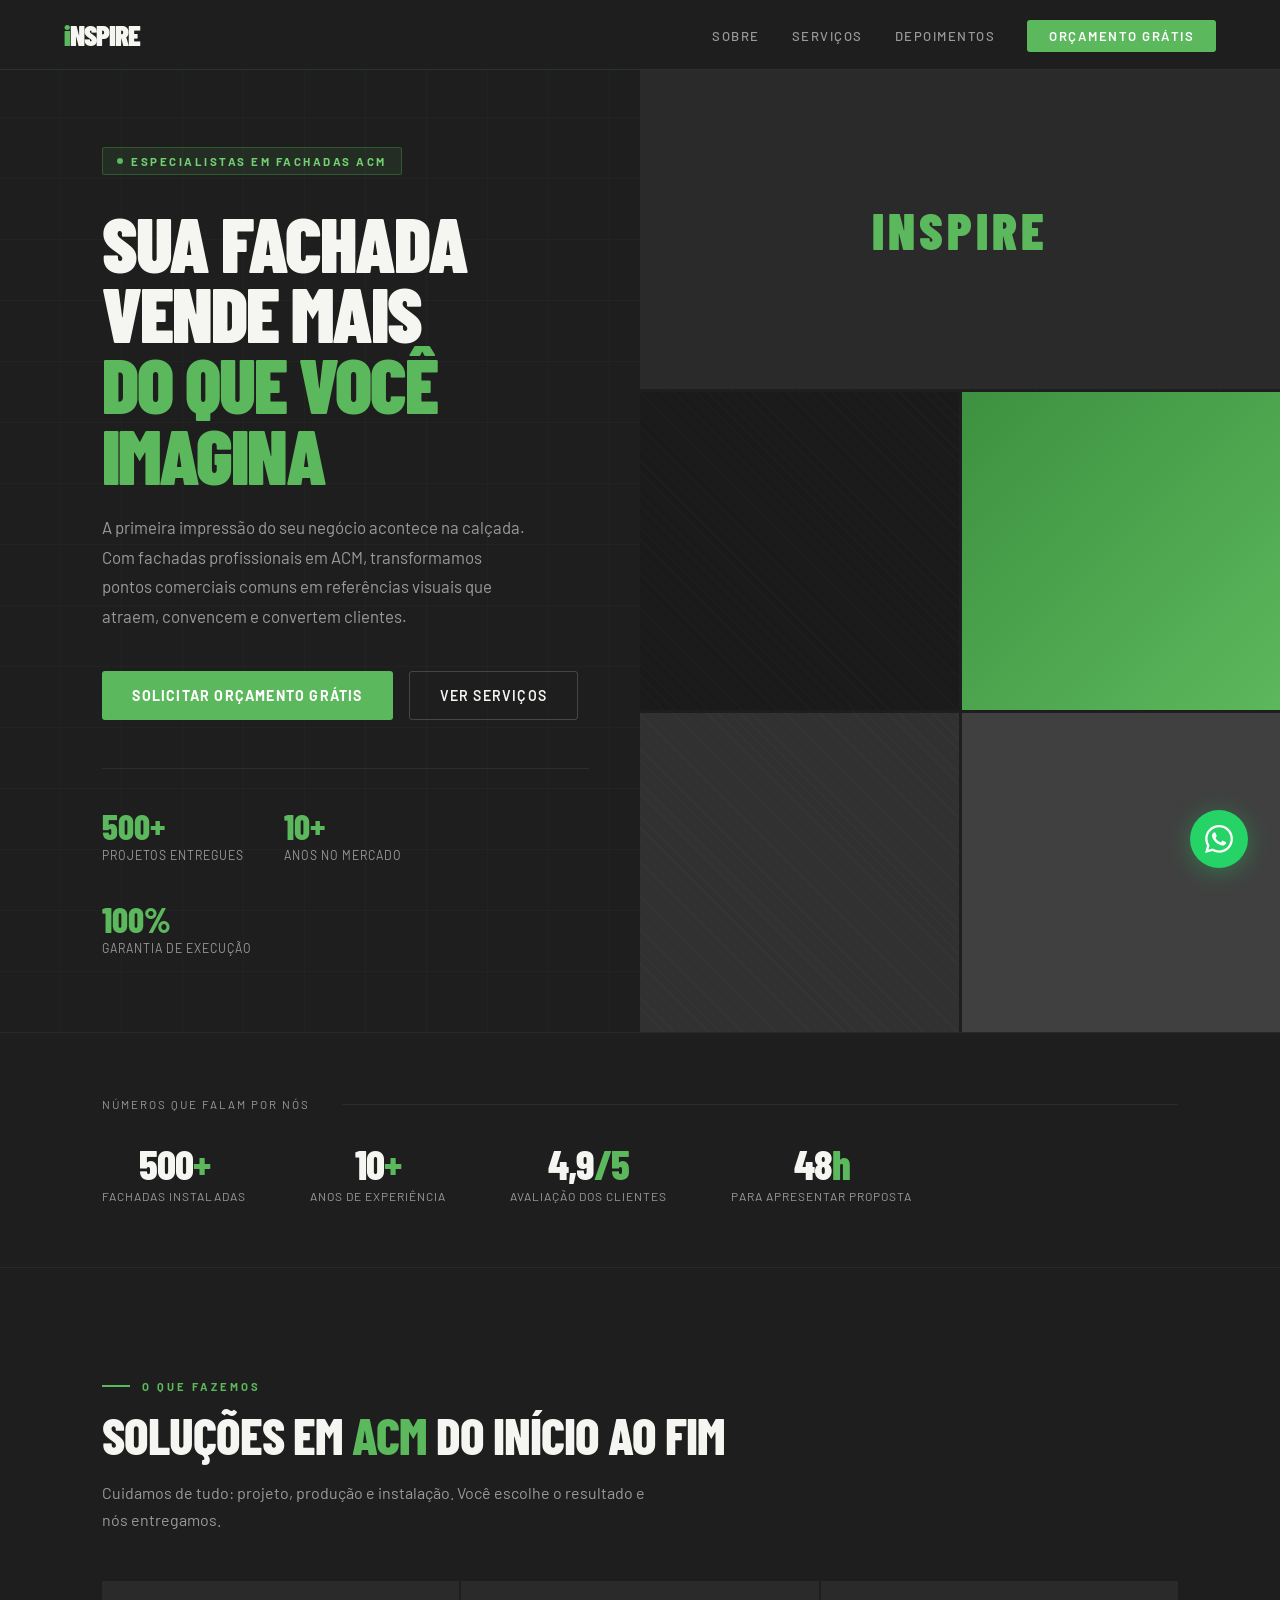
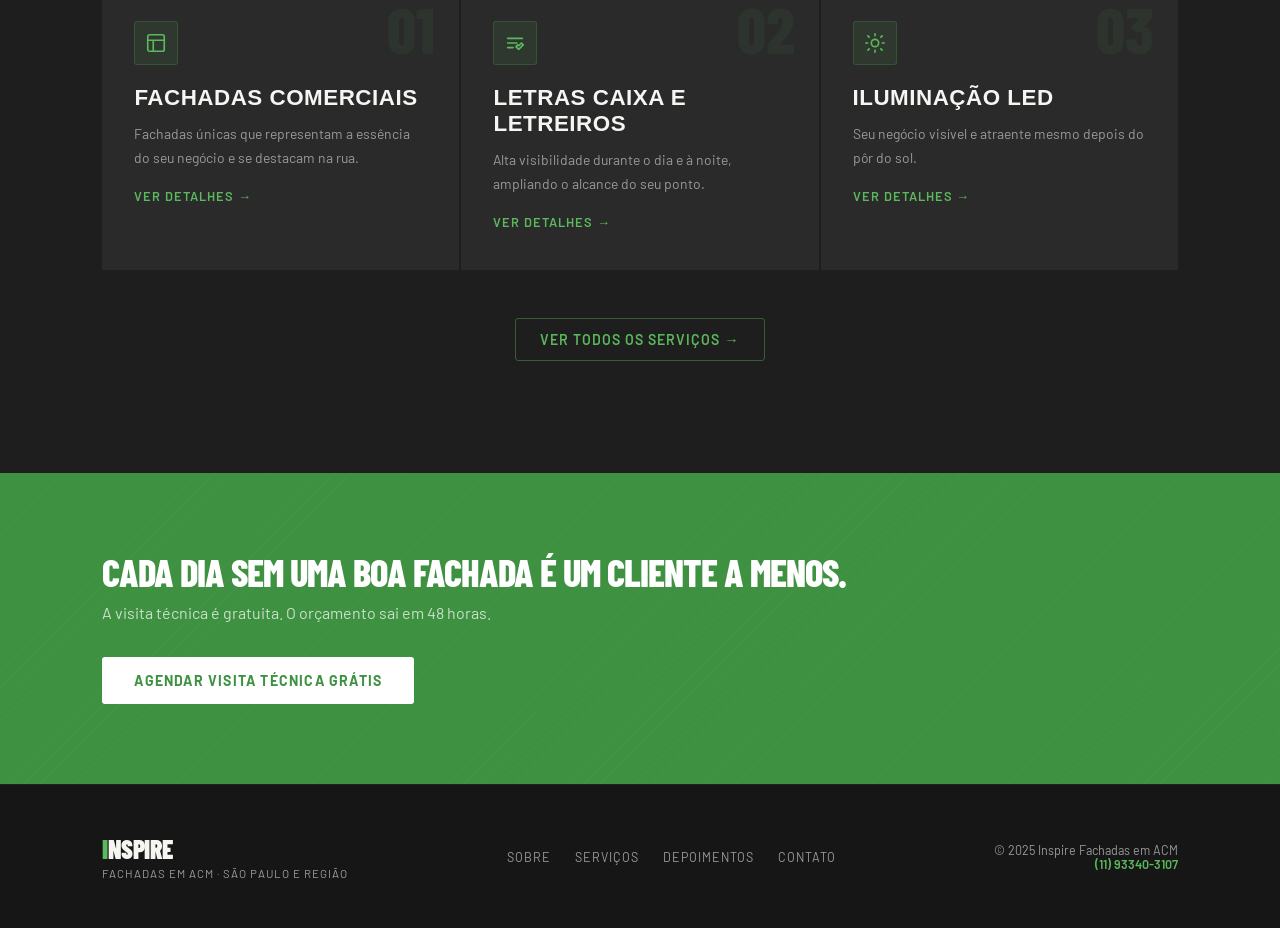
==== commit da44144a: "Add files via upload" ====
--- a/index.html
+++ b/index.html
@@ -15,7 +15,6 @@
   <ul class="nav-links">
     <li><a href="sobre.html">Sobre</a></li>
     <li><a href="servicos.html">Serviços</a></li>
-    
     <li><a href="depoimentos.html">Depoimentos</a></li>
     <li><a href="contato.html" class="nav-cta">Orçamento Grátis</a></li>
   </ul>
@@ -26,7 +25,6 @@
 <div class="mobile-menu" id="mobileMenu">
   <a href="sobre.html">Sobre</a>
   <a href="servicos.html">Serviços</a>
-  
   <a href="depoimentos.html">Depoimentos</a>
   <a href="contato.html">Orçamento Grátis</a>
 </div>
@@ -39,7 +37,7 @@
     <h1>Sua fachada<br>vende mais<br><em>do que você imagina</em></h1>
     <p class="hero-desc">A primeira impressão do seu negócio acontece na calçada. Com fachadas profissionais em ACM, transformamos pontos comerciais comuns em referências visuais que atraem, convencem e convertem clientes.</p>
     <div class="hero-actions">
-      <a href="contato.html" class="btn-primary">Solicitar Orçamento Grátis</a>
+      <a href="contato.html" target="_blank" class="btn-primary">Solicitar Orçamento Grátis</a>
       <a href="servicos.html" class="btn-secondary">Ver Serviços</a>
     </div>
     <div class="hero-stats">
@@ -77,7 +75,7 @@
 <section class="section-dark">
   <div class="section-label">O Que Fazemos</div>
   <h2>Soluções em <span>ACM</span> do início ao fim</h2>
-  <p class="section-sub">Cuidamos de tudo: projeto, produção e instalação. Você escolhe o resultado — nós entregamos.</p>
+  <p class="section-sub">Cuidamos de tudo: projeto, produção e instalação. Você escolhe o resultado e nós entregamos.</p>
   <div class="services-grid-home">
     <a href="servicos.html#fachadas" class="service-card-home">
       <div class="sch-num">01</div>
@@ -106,15 +104,13 @@
   </div>
 </section>
 
-
-
 <!-- CTA BANNER -->
 <div class="cta-banner">
   <div class="cta-text">
     <h2>Cada dia sem uma boa fachada é um cliente a menos.</h2>
     <p>A visita técnica é gratuita. O orçamento sai em 48 horas.</p>
   </div>
-  <a href="agendar.html" target="_blank" class="btn-white">Agendar Visita Técnica Grátis</a>
+  <a href="contato.html" target="_blank" class="btn-white">Agendar Visita Técnica Grátis</a>
 </div>
 
 <footer>
